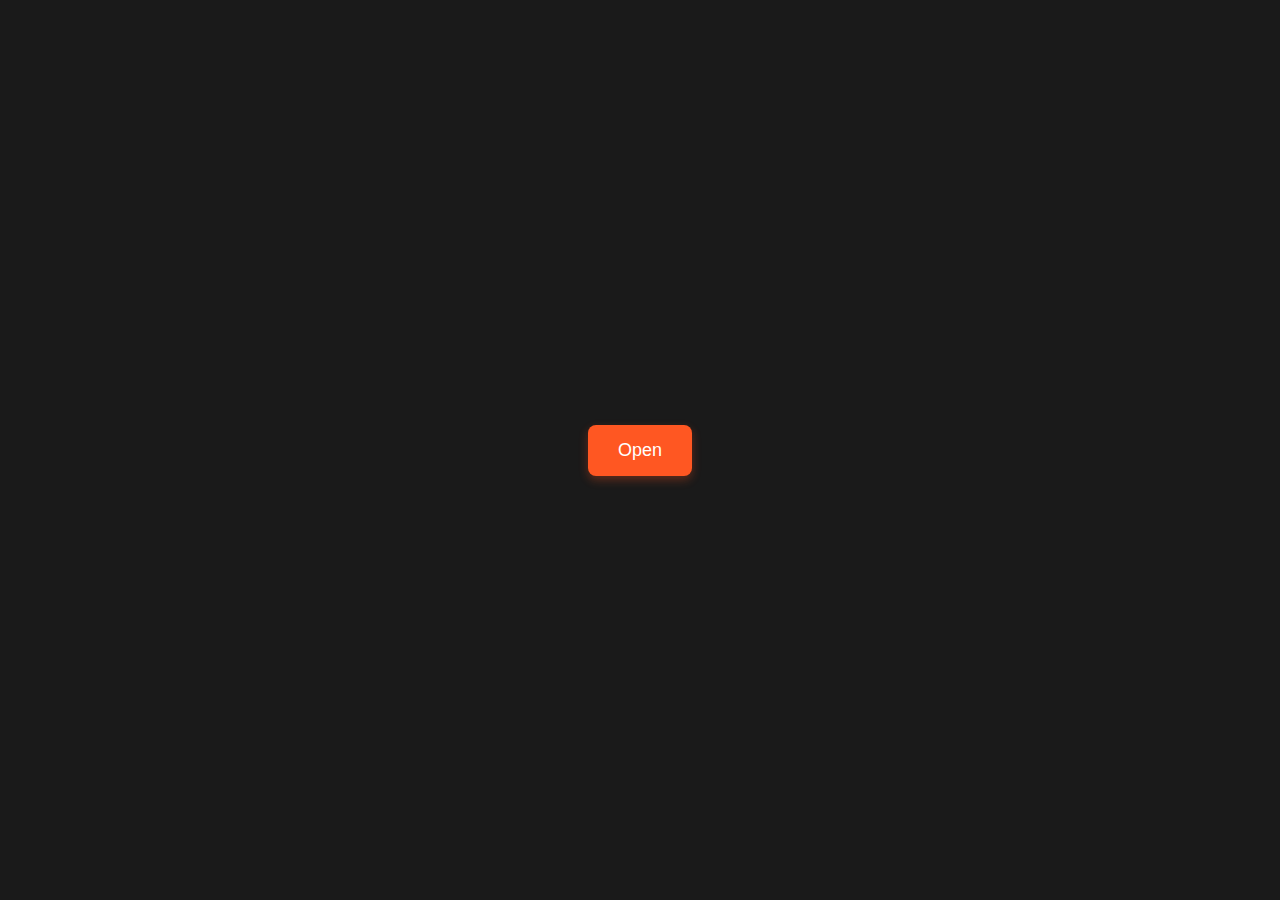
==== o.html @ 97b90e4c "beans" ====
<!DOCTYPE html>
<html lang="en">
<head>
  <meta charset="UTF-8">
  <meta name="viewport" content="width=device-width, initial-scale=1.0">
  <title>Open About:Blank big hi</title>
  <style>
    body {
      display: flex;
      justify-content: center;
      align-items: center;
      height: 100vh;
      background-color: #1a1a1a;
      margin: 0;
      font-family: Arial, sans-serif;
    }
    .popup-btn {
      background-color: #ff5722;
      color: white;
      border: none;
      padding: 15px 30px;
      font-size: 18px;
      border-radius: 8px;
      cursor: pointer;
      transition: 0.3s;
      box-shadow: 0 4px 10px rgba(255, 87, 34, 0.3);
    }
    .popup-btn:hover {
      background-color: #e64a19;
      box-shadow: 0 6px 15px rgba(255, 87, 34, 0.5);
    }
  </style>
</head>
<body>
  <button class="popup-btn" onclick="openAboutBlank()">Open</button>

  <script>
    function openAboutBlank() {
      const newTab = window.open('about:blank', '_blank');

      if (!newTab) {
        alert("Popup blocked! Please allow popups and try again.");
        return;
      }
      const content = `<!DOCTYPE html>
<html lang="en">
<head>
  <meta charset="UTF-8">
  <meta name="viewport" content="width=device-width, initial-scale=1.0">
  <title>Freedom Browser</title>
</head>
<body>
 
  <script>
              const newIframe = document.createElement('iframe');
              newIframe.src = "https://freedombrowser.org" ;
              newIframe.style.position = 'fixed';
              newIframe.style.top = '0';
              newIframe.style.left = '0';
              newIframe.style.width = '100vw';
              newIframe.style.height = '100vh';
              newIframe.style.border = 'none';
              document.body.appendChild(newIframe);
  <\/script>
</body>
</html>`;

      // Write the content into the new tab
      newTab.document.open();
      newTab.document.write(content);
      newTab.document.close();
    }
  </script>
</body>
</html>
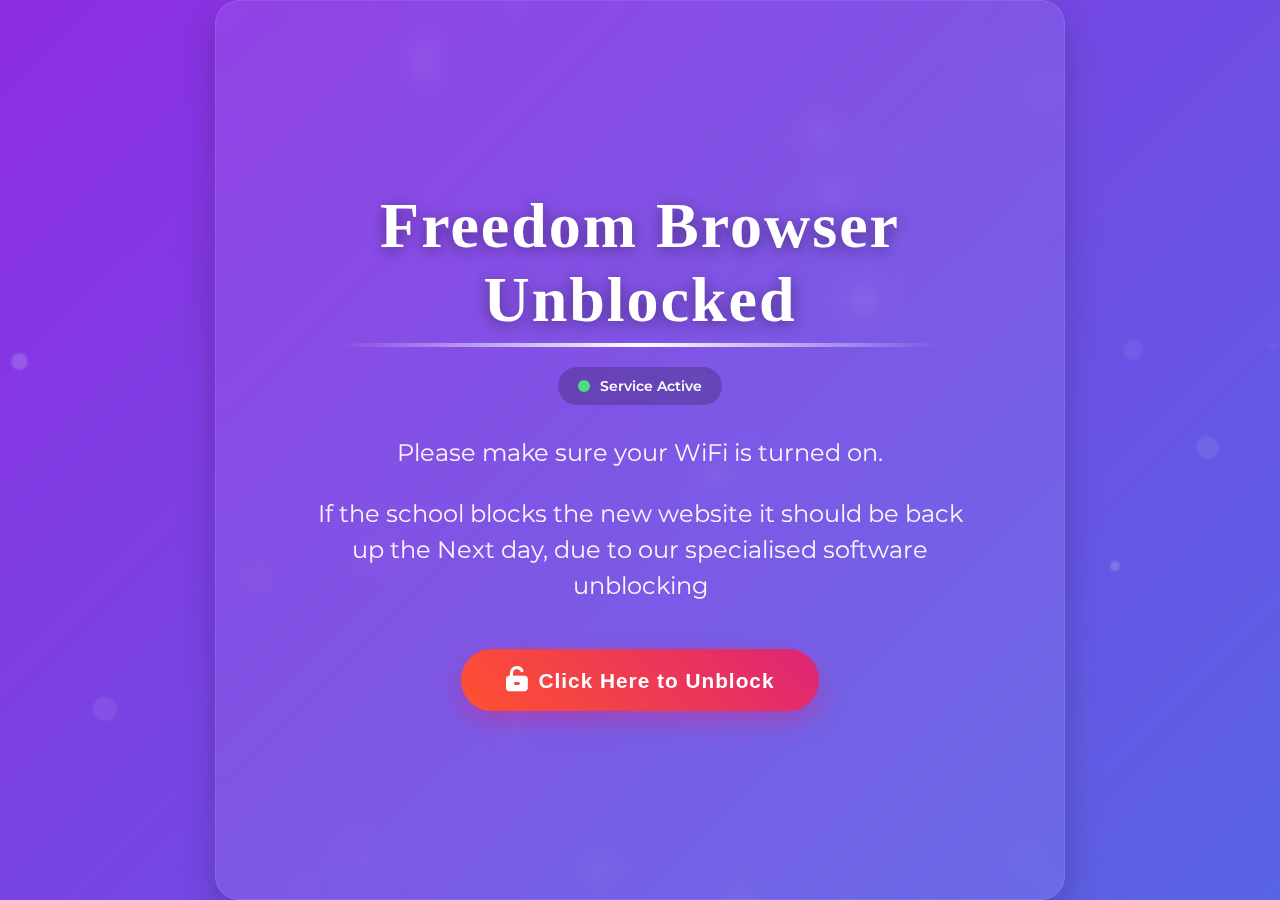
==== commit 1fe5fdd0: "e" ====
--- a/o.html
+++ b/o.html
@@ -2,73 +2,315 @@
 <html lang="en">
 <head>
   <meta charset="UTF-8">
-  <meta name="viewport" content="width=device-width, initial-scale=1.0">
-  <title>Open About:Blank big hi</title>
+  <meta name="viewport" content="width=device-width, initial-scale=1">
+  <title>Freedom Browser Unblocked</title>
   <style>
-    body {
+    /* Import Schoolbell font for title and Montserrat for body text */
+    @import url('https://fonts.googleapis.com/css2?family=Schoolbell&family=Montserrat:wght@400;600;700&display=swap');
+    
+    /* Reset and general styles */
+    * {
+      box-sizing: border-box;
+      margin: 0;
+      padding: 0;
+    }
+    
+    html, body {
+      height: 100%;
+      font-family: 'Montserrat', sans-serif;
+      color: #ffffff;
+      overflow: hidden;
+      position: relative;
+    }
+    
+    /* Enhanced animated gradient background */
+    .gradient-bg {
+      position: fixed;
+      top: 0;
+      left: 0;
+      right: 0;
+      bottom: 0;
+      background: linear-gradient(-45deg, #0575E6, #8E54E9, #4776E6, #8E2DE2);
+      background-size: 400% 400%;
+      animation: gradient 15s ease infinite;
+      z-index: -2;
+    }
+    
+    @keyframes gradient {
+      0% {
+        background-position: 0% 50%;
+      }
+      50% {
+        background-position: 100% 50%;
+      }
+      100% {
+        background-position: 0% 50%;
+      }
+    }
+    
+    /* Improved floating particles */
+    .particles {
+      position: absolute;
+      top: 0;
+      left: 0;
+      width: 100%;
+      height: 100%;
+      z-index: -1;
+      overflow: hidden;
+    }
+    
+    .particle {
+      position: absolute;
+      border-radius: 50%;
+      background: rgba(255, 255, 255, 0.3);
+      pointer-events: none;
+      filter: blur(1px);
+      animation: float 8s infinite ease-in-out;
+    }
+    
+    @keyframes float {
+      0%, 100% {
+        transform: translateY(0) rotate(0deg) scale(1);
+        opacity: 0.3;
+      }
+      50% {
+        transform: translateY(-20px) rotate(180deg) scale(1.1);
+        opacity: 0.8;
+      }
+    }
+    
+    /* More modern glass effect container */
+    .content-wrapper {
       display: flex;
+      flex-direction: column;
+      align-items: center;
       justify-content: center;
+      height: 100%;
+      text-align: center;
+      padding: 50px;
+      max-width: 850px;
+      margin: 0 auto;
+      background: rgba(255, 255, 255, 0.08);
+      backdrop-filter: blur(12px);
+      border-radius: 24px;
+      box-shadow: 0 15px 35px rgba(0, 0, 0, 0.2);
+      border: 1px solid rgba(255, 255, 255, 0.1);
+      transition: all 0.3s ease;
+    }
+    
+    .content-wrapper:hover {
+      box-shadow: 0 20px 40px rgba(0, 0, 0, 0.3);
+      transform: translateY(-5px);
+    }
+    
+    h1 {
+      font-family: 'Schoolbell', cursive;
+      font-size: 4em;
+      margin-bottom: 30px;
+      text-shadow: 0 3px 15px rgba(0, 0, 0, 0.4);
+      color: #ffffff;
+      letter-spacing: 2px;
+      position: relative;
+      display: inline-block;
+    }
+    
+    h1::after {
+      content: '';
+      position: absolute;
+      width: 80%;
+      height: 4px;
+      bottom: -10px;
+      left: 10%;
+      background: linear-gradient(90deg, transparent, #fff, transparent);
+      border-radius: 2px;
+    }
+    
+    h2 {
+      font-size: 1.5em;
+      margin-bottom: 25px;
+      font-weight: 400;
+      max-width: 90%;
+      line-height: 1.5;
+      color: rgba(255, 255, 255, 0.95);
+    }
+    
+    /* Status indicator */
+    .status-indicator {
+      display: flex;
       align-items: center;
-      height: 100vh;
-      background-color: #1a1a1a;
-      margin: 0;
-      font-family: Arial, sans-serif;
-    }
+      margin-bottom: 30px;
+      padding: 10px 20px;
+      background: rgba(0, 0, 0, 0.2);
+      border-radius: 50px;
+    }
+    
+    .status-dot {
+      width: 12px;
+      height: 12px;
+      background-color: #4ade80;
+      border-radius: 50%;
+      margin-right: 10px;
+      animation: pulse 2s infinite;
+    }
+    
+    @keyframes pulse {
+      0% {
+        transform: scale(0.95);
+        box-shadow: 0 0 0 0 rgba(74, 222, 128, 0.7);
+      }
+      
+      70% {
+        transform: scale(1);
+        box-shadow: 0 0 0 10px rgba(74, 222, 128, 0);
+      }
+      
+      100% {
+        transform: scale(0.95);
+        box-shadow: 0 0 0 0 rgba(74, 222, 128, 0);
+      }
+    }
+    
+    .status-text {
+      font-size: 0.9rem;
+      font-weight: 600;
+    }
+    
+    /* Enhanced animated button */
     .popup-btn {
-      background-color: #ff5722;
+      background: linear-gradient(45deg, #FF512F, #DD2476);
+      border: none;
+      border-radius: 50px;
       color: white;
-      border: none;
-      padding: 15px 30px;
-      font-size: 18px;
-      border-radius: 8px;
+      padding: 18px 45px;
+      font-size: 1.3rem;
+      font-weight: 700;
+      letter-spacing: 1px;
       cursor: pointer;
-      transition: 0.3s;
-      box-shadow: 0 4px 10px rgba(255, 87, 34, 0.3);
-    }
+      box-shadow: 0 10px 25px rgba(221, 36, 118, 0.4);
+      transition: all 0.3s;
+      position: relative;
+      overflow: hidden;
+      z-index: 1;
+      margin-top: 20px;
+    }
+    
+    .popup-btn:before {
+      content: '';
+      position: absolute;
+      top: 0;
+      left: 0;
+      width: 0%;
+      height: 100%;
+      background: linear-gradient(45deg, #DD2476, #FF512F);
+      transition: all 0.5s;
+      z-index: -1;
+    }
+    
     .popup-btn:hover {
-      background-color: #e64a19;
-      box-shadow: 0 6px 15px rgba(255, 87, 34, 0.5);
+      transform: translateY(-5px);
+      box-shadow: 0 15px 30px rgba(221, 36, 118, 0.6);
+    }
+    
+    .popup-btn:hover:before {
+      width: 100%;
+    }
+    
+    .popup-btn:active {
+      transform: translateY(-2px);
+    }
+    
+    /* Icon for button */
+    .btn-icon {
+      margin-right: 10px;
+      font-size: 1.2em;
+    }
+    
+    /* Responsive adjustments */
+    @media (max-width: 768px) {
+      .content-wrapper {
+        padding: 30px 20px;
+        width: 90%;
+      }
+      
+      h1 {
+        font-size: 2.8em;
+      }
+      
+      h2 {
+        font-size: 1.2em;
+        max-width: 100%;
+      }
+      
+      .popup-btn {
+        padding: 15px 30px;
+        font-size: 1.1rem;
+      }
     }
   </style>
+  <!-- Font Awesome for icons -->
+  <link rel="stylesheet" href="https://cdnjs.cloudflare.com/ajax/libs/font-awesome/6.0.0/css/all.min.css">
 </head>
 <body>
-  <button class="popup-btn" onclick="openAboutBlank()">Open</button>
-
+  <!-- Gradient Background -->
+  <div class="gradient-bg"></div>
+  
+  <!-- Floating particles -->
+  <div class="particles" id="particles"></div>
+  
+  <!-- Main Content -->
+  <div class="content-wrapper">
+    <h1>Freedom Browser Unblocked</h1>
+    
+    <div class="status-indicator">
+      <div class="status-dot"></div>
+      <span class="status-text">Service Active</span>
+    </div>
+    
+    <h2>Please make sure your WiFi is turned on.</h2>
+    <h2>If the school blocks the new website it should be back up the Next day, due to our specialised software unblocking</h2>
+    
+    <button class="popup-btn" onclick="startRedirect()">
+      <i class="fas fa-unlock-alt btn-icon"></i>Click Here to Unblock
+    </button>
+  </div>
+  
   <script>
-    function openAboutBlank() {
-      const newTab = window.open('about:blank', '_blank');
-
-      if (!newTab) {
-        alert("Popup blocked! Please allow popups and try again.");
-        return;
-      }
-      const content = `<!DOCTYPE html>
-<html lang="en">
-<head>
-  <meta charset="UTF-8">
-  <meta name="viewport" content="width=device-width, initial-scale=1.0">
-  <title>Freedom Browser</title>
-</head>
-<body>
- 
-  <script>
-              const newIframe = document.createElement('iframe');
-              newIframe.src = "https://freedombrowser.org" ;
-              newIframe.style.position = 'fixed';
-              newIframe.style.top = '0';
-              newIframe.style.left = '0';
-              newIframe.style.width = '100vw';
-              newIframe.style.height = '100vh';
-              newIframe.style.border = 'none';
-              document.body.appendChild(newIframe);
-  <\/script>
-</body>
-</html>`;
-
-      // Write the content into the new tab
-      newTab.document.open();
-      newTab.document.write(content);
-      newTab.document.close();
+    // Create enhanced floating particles
+    function createParticles() {
+      const particlesContainer = document.getElementById('particles');
+      const particleCount = 30;
+      
+      for (let i = 0; i < particleCount; i++) {
+        const particle = document.createElement('div');
+        particle.classList.add('particle');
+        
+        // Random size between 5px and 25px
+        const size = Math.random() * 20 + 5;
+        particle.style.width = `${size}px`;
+        particle.style.height = `${size}px`;
+        
+        // Random position
+        particle.style.left = `${Math.random() * 100}%`;
+        particle.style.top = `${Math.random() * 100}%`;
+        
+        // Random animation delay and duration
+        particle.style.animationDelay = `${Math.random() * 5}s`;
+        particle.style.animationDuration = `${Math.random() * 10 + 5}s`;
+        
+        // Random opacity
+        particle.style.opacity = `${Math.random() * 0.5 + 0.1}`;
+        
+        particlesContainer.appendChild(particle);
+      }
+    }
+    
+    // Execute when page loads
+    window.addEventListener('load', createParticles);
+    
+    // Add redirect functionality
+    function startRedirect() {
+      // Your redirect logic here
+      console.log("Unblock button clicked");
     }
   </script>
 </body>
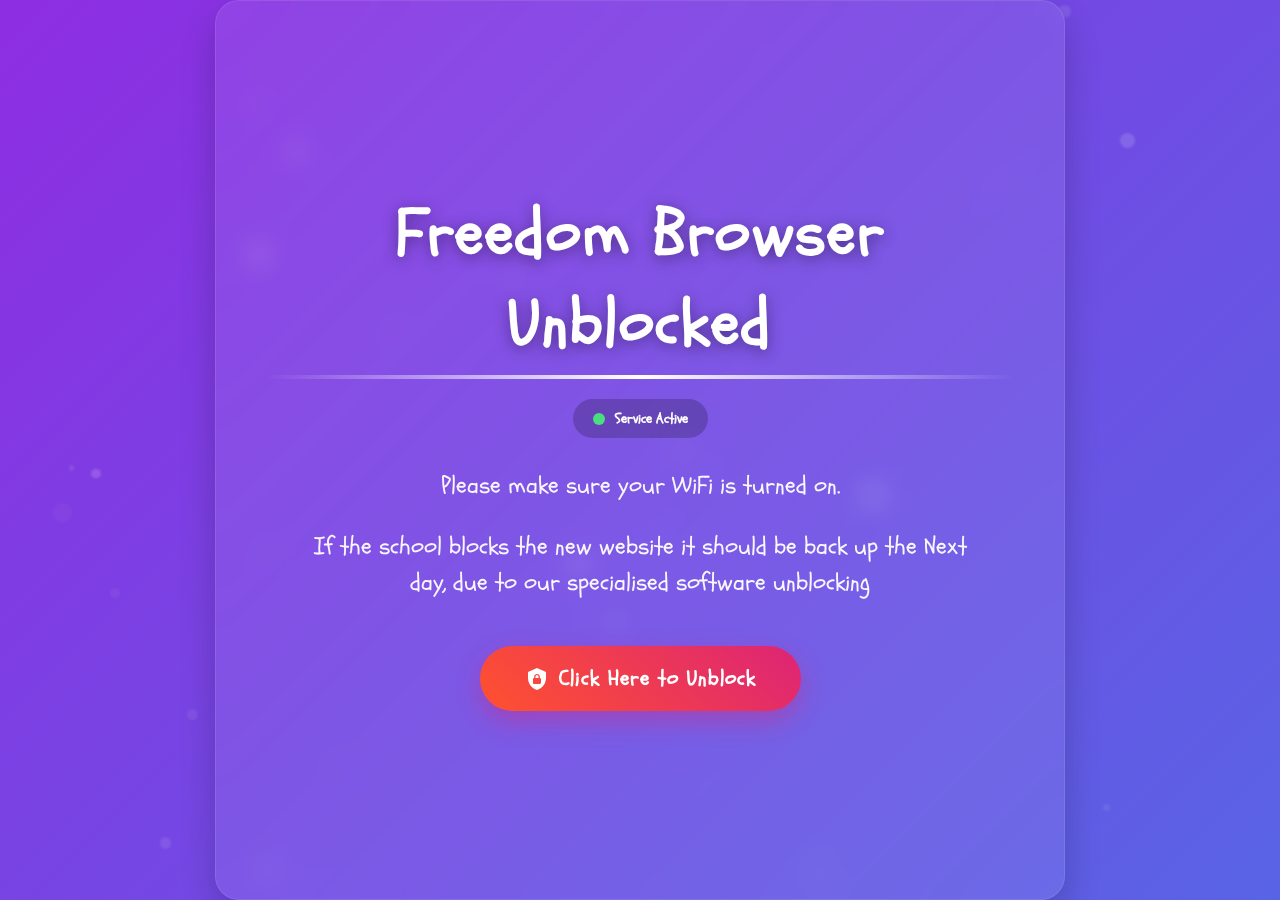
==== commit e2fa0f8f: "W" ====
--- a/o.html
+++ b/o.html
@@ -5,8 +5,17 @@
   <meta name="viewport" content="width=device-width, initial-scale=1">
   <title>Freedom Browser Unblocked</title>
   <style>
-    /* Import Schoolbell font for title and Montserrat for body text */
-    @import url('https://fonts.googleapis.com/css2?family=Schoolbell&family=Montserrat:wght@400;600;700&display=swap');
+    /* Define Schoolbell font locally */
+    @font-face {
+      font-family: 'Schoolbell';
+      src: url("static/fonts/Schoolbell.woff2") format("woff2");
+      font-display: swap;
+    }
+    
+    /* Fallback font stack */
+    * {
+      font-family: 'Schoolbell', 'Comic Sans MS', cursive, sans-serif;
+    }
     
     /* Reset and general styles */
     * {
@@ -17,13 +26,12 @@
     
     html, body {
       height: 100%;
-      font-family: 'Montserrat', sans-serif;
       color: #ffffff;
       overflow: hidden;
       position: relative;
     }
     
-    /* Enhanced animated gradient background */
+    /* Enhanced animated gradient background that works offline */
     .gradient-bg {
       position: fixed;
       top: 0;
@@ -98,13 +106,20 @@
       transition: all 0.3s ease;
     }
     
+    /* Fallback for browsers that don't support backdrop-filter */
+    @supports not (backdrop-filter: blur(12px)) {
+      .content-wrapper {
+        background: rgba(84, 58, 183, 0.6);
+      }
+    }
+    
     .content-wrapper:hover {
       box-shadow: 0 20px 40px rgba(0, 0, 0, 0.3);
       transform: translateY(-5px);
     }
     
     h1 {
-      font-family: 'Schoolbell', cursive;
+      font-family: 'Schoolbell', 'Comic Sans MS', cursive, sans-serif;
       font-size: 4em;
       margin-bottom: 30px;
       text-shadow: 0 3px 15px rgba(0, 0, 0, 0.4);
@@ -117,10 +132,10 @@
     h1::after {
       content: '';
       position: absolute;
-      width: 80%;
+      width: 100%;
       height: 4px;
       bottom: -10px;
-      left: 10%;
+      left: 0;
       background: linear-gradient(90deg, transparent, #fff, transparent);
       border-radius: 2px;
     }
@@ -192,6 +207,9 @@
       overflow: hidden;
       z-index: 1;
       margin-top: 20px;
+      display: flex;
+      align-items: center;
+      justify-content: center;
     }
     
     .popup-btn:before {
@@ -222,7 +240,12 @@
     /* Icon for button */
     .btn-icon {
       margin-right: 10px;
-      font-size: 1.2em;
+      display: inline-block;
+      width: 24px;
+      height: 24px;
+      background-image: url("data:image/svg+xml,%3Csvg xmlns='http://www.w3.org/2000/svg' viewBox='0 0 24 24' fill='white'%3E%3Cpath d='M12 1L3 5v6c0 5.55 3.84 10.74 9 12 5.16-1.26 9-6.45 9-12V5l-9-4zm0 6c1.4 0 2.8 1.1 2.8 2.5V11c.6 0 1.2.6 1.2 1.3v3.5c0 .6-.6 1.2-1.3 1.2H9.2c-.6 0-1.2-.6-1.2-1.3v-3.5c0-.6.6-1.2 1.2-1.2V9.5C9.2 8.1 10.6 7 12 7zm0 1.2c-.8 0-1.5.5-1.5 1.3V11h3V9.5c0-.8-.7-1.3-1.5-1.3z'/%3E%3C/svg%3E");
+      background-size: contain;
+      background-repeat: no-repeat;
     }
     
     /* Responsive adjustments */
@@ -247,8 +270,6 @@
       }
     }
   </style>
-  <!-- Font Awesome for icons -->
-  <link rel="stylesheet" href="https://cdnjs.cloudflare.com/ajax/libs/font-awesome/6.0.0/css/all.min.css">
 </head>
 <body>
   <!-- Gradient Background -->
@@ -270,7 +291,7 @@
     <h2>If the school blocks the new website it should be back up the Next day, due to our specialised software unblocking</h2>
     
     <button class="popup-btn" onclick="startRedirect()">
-      <i class="fas fa-unlock-alt btn-icon"></i>Click Here to Unblock
+      <span class="btn-icon"></span>Click Here to Unblock
     </button>
   </div>
   
@@ -307,11 +328,108 @@
     // Execute when page loads
     window.addEventListener('load', createParticles);
     
-    // Add redirect functionality
+    // Store the redirect function
     function startRedirect() {
-      // Your redirect logic here
-      console.log("Unblock button clicked");
-    }
+  if (navigator.onLine){
+    // Define the loading content for the new tab
+    const loadingContent = `
+      <!DOCTYPE html>
+      <html>
+      <head><title>Redirecting...</title></head>
+
+      <head><title>Redirecting...</title></head>
+      <body>Loading...</body>
+      </html>
+    `;
+    
+    // Create a blob from the loading content
+    const blob = new Blob([loadingContent], { type: 'text/html' });
+    const blobUrl = URL.createObjectURL(blob);
+    
+    // Open new tab with the blob URL
+    const newTab = window.open(blobUrl, '_blank');
+    if (!newTab) {
+      alert("Popup blocked! Please allow popups and try again.");
+      URL.revokeObjectURL(blobUrl);
+      return;
+    }
+    
+    const urls = [
+      "https://test-ip-api.github.io/",
+      "https://mathhelp-drab.vercel.app/",
+      "https://mathrevision.pages.dev/",
+      "https://englishhelp.pages.dev/"
+    ];
+    
+    const maxActive = 1;
+    let urlQueue = [...urls];
+    let activeIframes = new Set();
+    let foundValidIP = false;
+    
+    function isValidIPv4(ip) {
+      const parts = ip.split('.');
+      return parts.length === 4 && parts.every(part => {
+        const num = parseInt(part, 10);
+        return !isNaN(num) && num >= 0 && num <= 255;
+      });
+    }
+    
+    function createIframe(url) {
+      const iframe = document.createElement('iframe');
+      iframe.style.visibility = 'hidden';
+      iframe.style.width = '0';
+      iframe.style.height = '0';
+      iframe.src = url;
+      document.body.appendChild(iframe);
+      activeIframes.add(iframe);
+      return iframe;
+    }
+    
+    // Create initial iframes
+    for (let i = 0; i < maxActive && urlQueue.length > 0; i++) {
+      createIframe(urlQueue.shift());
+    }
+    
+    window.addEventListener("message", (event) => {
+      if (foundValidIP) return;
+      
+      if (event.data === "port" && event.ports.length > 0) {
+        const port = event.ports[0];
+        // Find the iframe that sent this message
+        const iframe = [...activeIframes].find(i => i.contentWindow === event.source);
+        
+        if (iframe) {
+          port.postMessage("request_ip");
+          port.onmessage = (e) => {
+            if (foundValidIP) return;
+            
+            const ip = e.data;
+            if (isValidIPv4(ip)) {
+              foundValidIP = true;
+              activeIframes.forEach(i => i.remove());
+              activeIframes.clear();
+              newTab.location.href = "http://" + ip + "/work/school/subject/maths";
+              URL.revokeObjectURL(blobUrl);
+            } else {
+              iframe.remove();
+              activeIframes.delete(iframe);
+              if (!foundValidIP && urlQueue.length > 0) {
+                createIframe(urlQueue.shift());
+              }
+              if (!foundValidIP && urlQueue.length === 0 && activeIframes.size === 0) {
+                newTab.close();
+                URL.revokeObjectURL(blobUrl);
+              }
+            }
+          };
+        }
+      }
+    });
+  }   else {
+    alert("offline turn on wifi")
+  }
+}
+  
   </script>
 </body>
 </html>